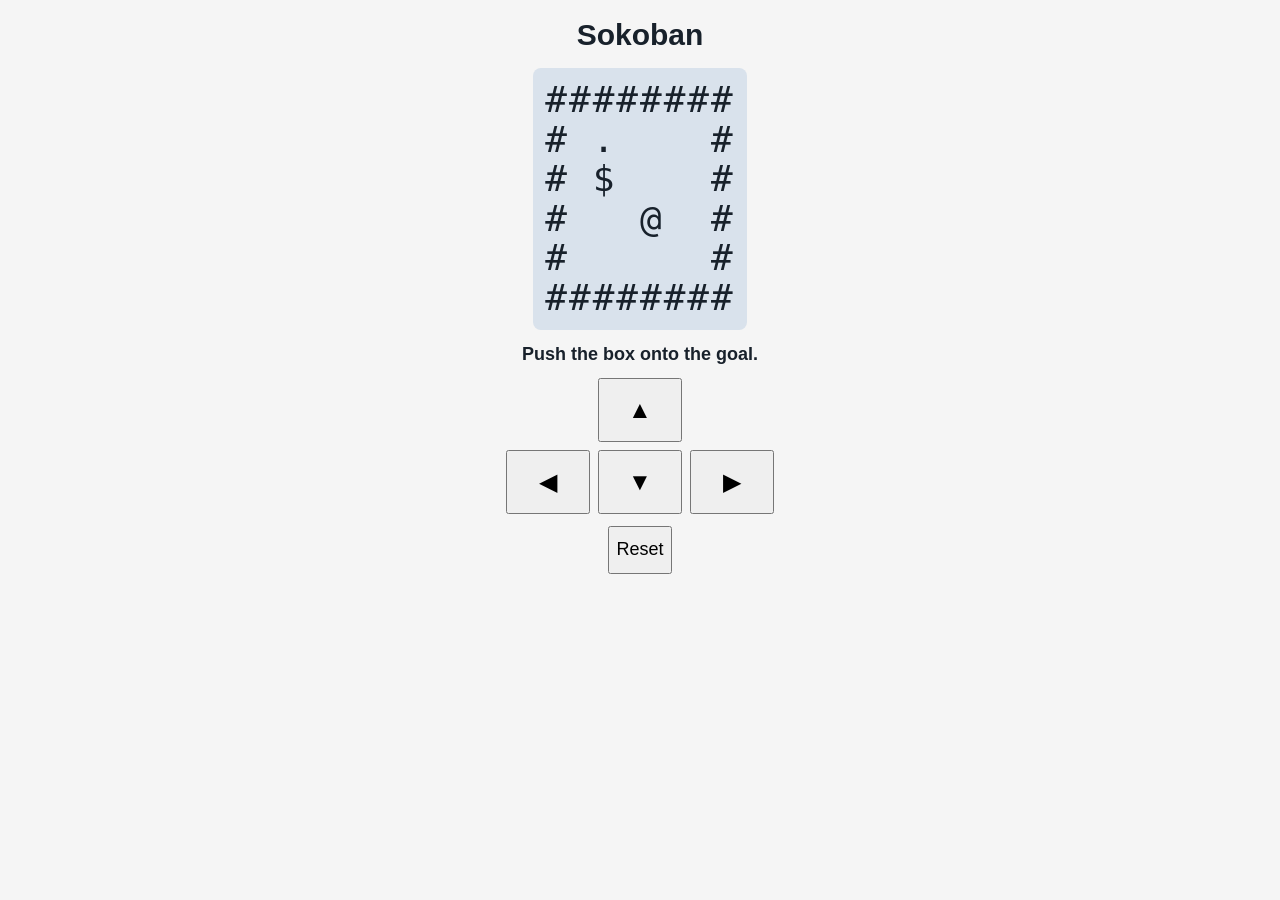
==== fixtures/sokoban/index.html @ dfe74890 "E2E-Efficiency-000 [Feature] Add runtime backends and experiment console Co-Authored-By: Claude Code" ====
<!doctype html>
<meta name="viewport" content="width=device-width,initial-scale=1">
<title>Sokoban</title>
<style>
  :root { color-scheme: light; }
  body { font: 18px sans-serif; margin: 18px; text-align: center; background: #f5f5f5; color: #18212b; }
  h1 { margin: 8px 0; font-size: 30px; }
  #board { display: inline-block; padding: 12px; margin: 8px 0; background: #d9e2ec; border-radius: 8px; font: 36px/1.1 monospace; letter-spacing: 2px; white-space: pre; }
  #status { min-height: 28px; margin: 6px; font-weight: bold; }
  #controls { display: grid; grid-template-columns: repeat(3, 84px); gap: 8px; justify-content: center; }
  button { font-size: 24px; min-height: 64px; touch-action: manipulation; }
  #reset { margin-top: 12px; font-size: 18px; min-height: 48px; }
  .complete { color: #176b2c; }
</style>
<h1>Sokoban</h1>
<pre id="board" aria-label="Sokoban board"></pre>
<p id="status">Push the box onto the goal.</p>
<div id="controls">
  <span></span><button aria-label="Up" onclick="move(-1, 0)">▲</button><span></span>
  <button aria-label="Left" onclick="move(0, -1)">◀</button><button aria-label="Down" onclick="move(1, 0)">▼</button><button aria-label="Right" onclick="move(0, 1)">▶</button>
</div>
<button id="reset" onclick="reset()">Reset</button>
<script>
const level = [
  "########",
  "# .    #",
  "# $    #",
  "#      #",
  "#      #",
  "########",
];
const board = document.getElementById("board");
const status = document.getElementById("status");
let player, box, complete;
function reset() { player = { row: 3, col: 4 }; box = { row: 2, col: 2 }; complete = false; status.className = ""; status.textContent = "Push the box onto the goal."; render(); }
function move(rowDelta, colDelta) {
  if (complete) return;
  const next = { row: player.row + rowDelta, col: player.col + colDelta };
  if (level[next.row][next.col] === "#") return;
  if (next.row === box.row && next.col === box.col) {
    const boxNext = { row: box.row + rowDelta, col: box.col + colDelta };
    if (level[boxNext.row][boxNext.col] === "#" || (boxNext.row === player.row && boxNext.col === player.col)) return;
    box = boxNext;
  }
  player = next;
  if (box.row === 1 && box.col === 2) {
    complete = true;
    status.className = "complete";
    status.textContent = "Sokoban complete";
  }
  render();
}
function render() {
  board.textContent = level.map((line, row) => [...line].map((cell, col) => {
    if (row === box.row && col === box.col) return row === 1 && col === 2 ? "*" : "$";
    if (row === player.row && col === player.col) return "@";
    return row === 1 && col === 2 ? "." : cell;
  }).join("")).join("\n");
}
document.addEventListener("keydown", (event) => {
  const moves = { ArrowUp: [-1, 0], ArrowDown: [1, 0], ArrowLeft: [0, -1], ArrowRight: [0, 1] };
  if (moves[event.key]) { event.preventDefault(); move(...moves[event.key]); }
});
reset();
</script>
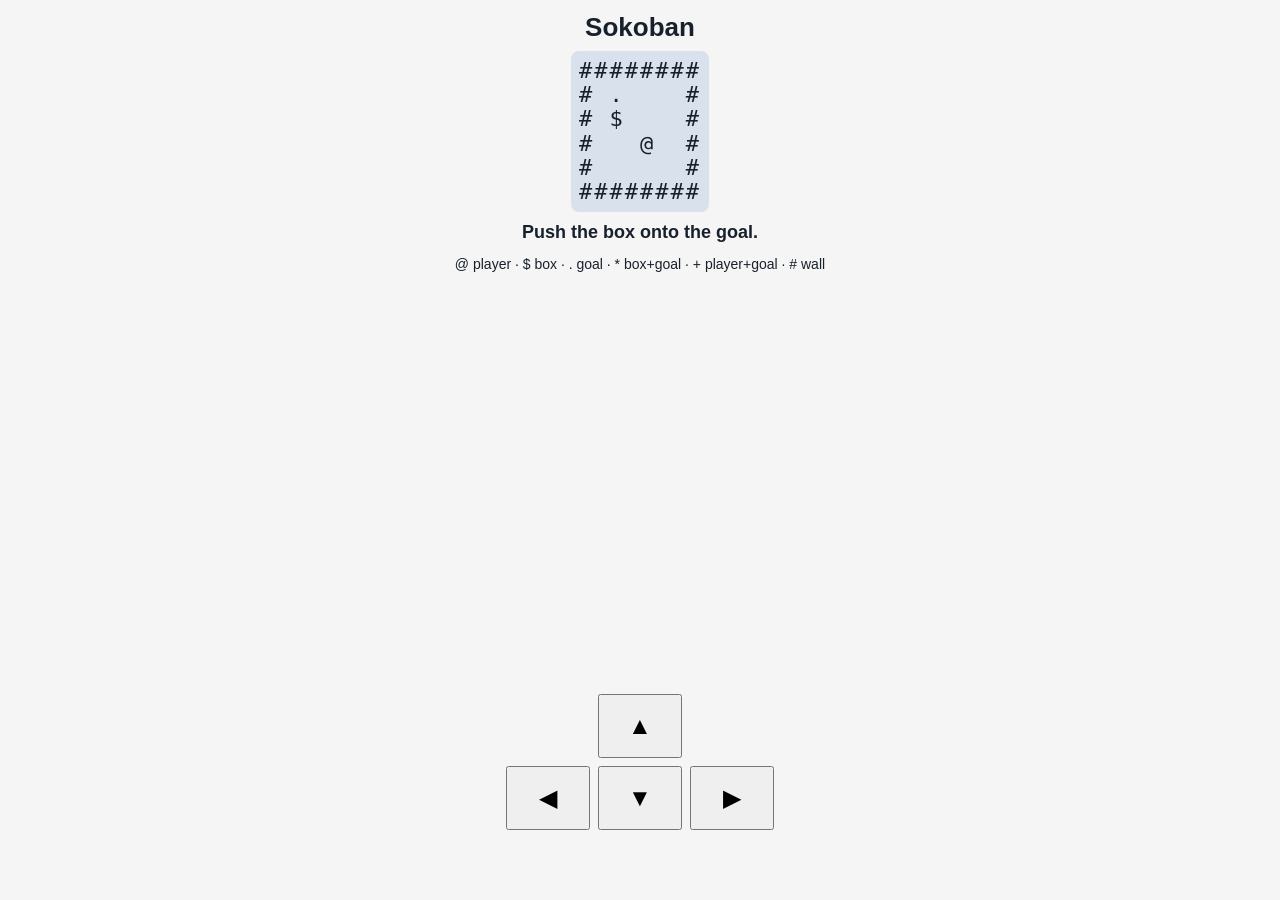
==== commit bc10a055: "feat: add Sokoban policy training and GPU acceleration Add solver-verified Sokoban data workflows, s" ====
--- a/fixtures/sokoban/index.html
+++ b/fixtures/sokoban/index.html
@@ -3,38 +3,52 @@
 <title>Sokoban</title>
 <style>
   :root { color-scheme: light; }
-  body { font: 18px sans-serif; margin: 18px; text-align: center; background: #f5f5f5; color: #18212b; }
-  h1 { margin: 8px 0; font-size: 30px; }
-  #board { display: inline-block; padding: 12px; margin: 8px 0; background: #d9e2ec; border-radius: 8px; font: 36px/1.1 monospace; letter-spacing: 2px; white-space: pre; }
+  body { font: 18px sans-serif; margin: 12px; text-align: center; background: #f5f5f5; color: #18212b; }
+  h1 { margin: 4px 0; font-size: 26px; }
+  #board { display: inline-block; padding: 8px; margin: 4px 0; background: #d9e2ec; border-radius: 8px; font: 22px/1.1 monospace; letter-spacing: 2px; white-space: pre; }
   #status { min-height: 28px; margin: 6px; font-weight: bold; }
-  #controls { display: grid; grid-template-columns: repeat(3, 84px); gap: 8px; justify-content: center; }
+  #legend { margin: 6px; font-size: 14px; }
+  #controls { position: fixed; left: 50%; bottom: 70px; transform: translateX(-50%); display: grid; grid-template-columns: repeat(3, 84px); gap: 8px; justify-content: center; }
   button { font-size: 24px; min-height: 64px; touch-action: manipulation; }
-  #reset { margin-top: 12px; font-size: 18px; min-height: 48px; }
+  #reset { display: none; }
   .complete { color: #176b2c; }
 </style>
 <h1>Sokoban</h1>
 <pre id="board" aria-label="Sokoban board"></pre>
-<p id="status">Push the box onto the goal.</p>
+<p id="status">Loading…</p>
+<p id="legend">@ player · $ box · . goal · * box+goal · + player+goal · # wall</p>
 <div id="controls">
   <span></span><button aria-label="Up" onclick="move(-1, 0)">▲</button><span></span>
   <button aria-label="Left" onclick="move(0, -1)">◀</button><button aria-label="Down" onclick="move(1, 0)">▼</button><button aria-label="Right" onclick="move(0, 1)">▶</button>
 </div>
 <button id="reset" onclick="reset()">Reset</button>
 <script>
-const level = [
+let level = [
   "########",
   "# .    #",
   "# $    #",
-  "#      #",
+  "#   @  #",
   "#      #",
   "########",
 ];
 const board = document.getElementById("board");
 const status = document.getElementById("status");
-let player, box, complete;
-function reset() { player = { row: 3, col: 4 }; box = { row: 2, col: 2 }; complete = false; status.className = ""; status.textContent = "Push the box onto the goal."; render(); }
+let player, box, goal, complete;
+function reset() {
+  player = box = goal = null;
+  level.forEach((line, row) => [...line].forEach((cell, col) => {
+    if ("@+".includes(cell)) player = { row, col };
+    if ("$*".includes(cell)) box = { row, col };
+    if (".*+".includes(cell)) goal = { row, col };
+  }));
+  if (!player || !box || !goal) throw new Error("Invalid Sokoban level");
+  complete = false;
+  status.className = "";
+  status.textContent = "Push the box onto the goal.";
+  render();
+}
 function move(rowDelta, colDelta) {
-  if (complete) return;
+  if (!player || complete) return;
   const next = { row: player.row + rowDelta, col: player.col + colDelta };
   if (level[next.row][next.col] === "#") return;
   if (next.row === box.row && next.col === box.col) {
@@ -43,7 +57,7 @@
     box = boxNext;
   }
   player = next;
-  if (box.row === 1 && box.col === 2) {
+  if (box.row === goal.row && box.col === goal.col) {
     complete = true;
     status.className = "complete";
     status.textContent = "Sokoban complete";
@@ -52,14 +66,28 @@
 }
 function render() {
   board.textContent = level.map((line, row) => [...line].map((cell, col) => {
-    if (row === box.row && col === box.col) return row === 1 && col === 2 ? "*" : "$";
-    if (row === player.row && col === player.col) return "@";
-    return row === 1 && col === 2 ? "." : cell;
+    const onGoal = row === goal.row && col === goal.col;
+    if (row === box.row && col === box.col) return onGoal ? "*" : "$";
+    if (row === player.row && col === player.col) return onGoal ? "+" : "@";
+    return cell === "#" ? "#" : onGoal ? "." : " ";
   }).join("")).join("\n");
+  board.setAttribute("aria-label", "Sokoban board: " + board.textContent.replace(/ /g, "_").replace(/\n/g, "|"));
 }
 document.addEventListener("keydown", (event) => {
   const moves = { ArrowUp: [-1, 0], ArrowDown: [1, 0], ArrowLeft: [0, -1], ArrowRight: [0, 1] };
   if (moves[event.key]) { event.preventDefault(); move(...moves[event.key]); }
 });
-reset();
+async function loadLevel() {
+  const id = new URLSearchParams(location.search).get("level");
+  if (id) {
+    const response = await fetch("levels.json");
+    if (!response.ok) throw new Error("Could not load Sokoban levels");
+    const catalog = await response.json();
+    const selected = catalog.levels.find((entry) => entry.id === id);
+    if (!selected) throw new Error("Unknown Sokoban level");
+    level = selected.board;
+  }
+  reset();
+}
+loadLevel().catch((error) => { status.textContent = error.message; });
 </script>
